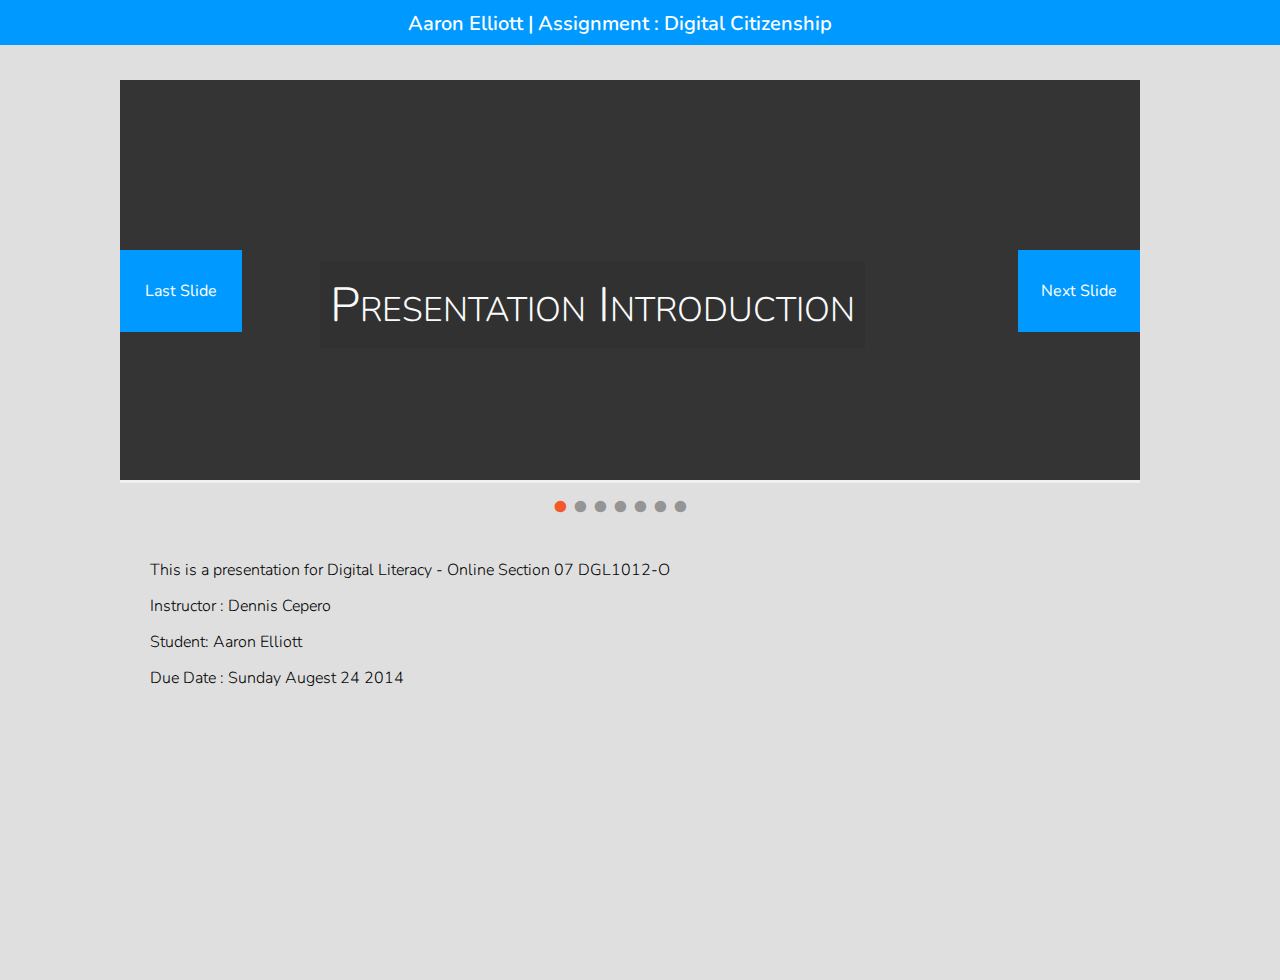
==== Elliott_Aaron_Project1/index.html @ 809552ae "Initial folder setup" ====
<!DOCTYPE html>
<html>
  <head>
    <title>Aaron Elliott : Digital Citizenship</title>
    <meta http-equiv="Content-Type" content="text/html; charset=UTF-8" />
    <meta name="viewport" content="width=device-width, initial-scale=1.0">
    <link href="css/main.css" rel="stylesheet" media="screen">
    <link href="css/normalize.css" rel="stylesheet" media="screen">
    <link href='http://fonts.googleapis.com/css?family=Nunito' rel='stylesheet' type='text/css'>

  </head>

  <body>

  	<div class="header-wrapper">
  			<div class="container">
		<div class="row ">

			<div class="column twelve header">

				<li>Aaron Elliott | </li>

				<li> Assignment : Digital Citizenship<!-- TODO : DOC NAME --> </li>

			</div>

		</div>

	</div>


  	</div>

<div class="wrapper">

<div class="container">

				<div class="row">
	<div class="slider" >
        <div class="fb-btn left" id="sliderLeft">Last Slide</div>

        <div class="fb-btn right" id="sliderRight">Next Slide</div>
          <div class="slides">


              <div class="slide" id="slide_1">

                <div id="slide" class="slideContent">

                  <h1 id="slideTitle">Presentation Introduction</h1>

               </div>

              </div>


              <div class="slide" id="slide_2">

                <div id="slide" class="slideContent">

                 <h1 id="slideTitle"> The Boston Bombing</h1>

               </div>

              </div>
              

              <div class="slide" id="slide_3">

                  <div id="slide" class="slideContent">

                    <h1 id="slideTitle"> Digital Sleuthing </h1>

                 </div>

              </div>
              

              <div class="slide" id="slide_4">

                 <div id="slide" class="slideContent">

                   <h1 id="slideTitle"> Digital Misinformation </h1>

                 </div>

              </div>
              

              <div class="slide" id="slide_5">

              <div id="slide" class="slideContent">

              <h1 id="slideTitle"> Controlling the narrative </h1>

              </div>

              </div>

             <div class="slide" id="slide_6">

              <div id="slide" class="slideContent">

              <h1 id="slideTitle"> Conclusion </h1>

              </div>



              </div>

              <div class="slide" id="slide_7">

              <div id="slide" class="slideContent">

              <h1 id="slideTitle"> Resources  </h1>

              </div>



              </div>

          </div>
          <!-- Slides Container -->
        </div>
         <!-- slider container -->
                <div class="row">
          <div class="column twelve">   


        <div class="slide-buttons"></div>

      </div>
    </div>

        <!-- buttons container -->
        <div class="row">
        	<div class="column twelve">


        		<div id="presStartPage">
					<p>This is a presentation for Digital Literacy - Online Section 07 DGL1012-O</p>

					<p>Instructor : Dennis Cepero</p>

					<p>Student: Aaron Elliott</p>

					<p>Due Date : Sunday Augest 24 2014</p>

        		</div>
        		<div id="bombingSlide">

              <p>
              As a nation we endured one of the most horrific terrorist attacks, since 9/11, on the morning of April 15, 2013 at the annual Boston Marathon. A small group of terrorists carried out a plot that killed 3 people, and wounded hundreds more.  It has since been determined that the attack, which took place at the finish line of the Marathon, was carried out by two brothers : Dzhokhar & Tamerlan Tsarnaev
              </p>

              <p>
              The first Element of Digital citizenship states that we should all be 

                 <p class="quote">“Working toward equal digital rights and supporting electronic access is the starting point of Digital Citizenship.”<br/> <a href=
              "http://digitalcitizenship.net/Nine_Elements.html">Link to Article</a></p> </p>

              However it was access to the internet which allowed for the Tsarnaev brothers to find information leading to the construction of  makeshift explosive devices which were used in the attack. It was reported that the alleged bombers learned how to make a bomb out of a pressure cooker by reading plans for a similar device online.
              </p>

              <p class="quote">“Speaking to the FBI from his hospital bed in Boston, Dzhokhar Tsarnaev has also reportedly confessed that he and his brother Tamerlan planted the pressure cooker bombs, and were driven to commit the attack by the wars in Iraq and Afghanistan.”<br/> <a href=
              "http://www.dailymail.co.uk/news/article-2313782/Dzhokhar-Tsarnaev-Boston-Marathon-bomber-admits-learned-build-bomb-Inspire-magazine.html">Link to Article</a></p>

              <p>When we think about Digital Access we hardly consider the possibility of someone using the internet in order to learn something with the intention of hurting others. This just goes to show that there are still people who do not know or respect the Nine Elements that lead to being an effective Digital Citizen. There are still people posting, and reading information that is unlawful, untrue, or meant to be used with the intent of harming others. . </p>

              <p>
              The true purpose of the internet is to make all information free and available to anyone who has a connection. However, when does our government have the right to block information in order to protect the citizens of the United States? Would this attack ever happened if the  the plans, for the makeshift explosives that made the bombing possible, never existed online? It is this kind of content, uploaded by people with poor digital etiquette, that can lead to harming someone’s health and well being.  </p>

        		</div>
            <div id="sleuthingslide">

              <p>
               Millions of people played a part in what information was being released during the investigation for the two suspects, and most of that information was coming straight from the cellphones owned by residents from boston. This information was loaded into popular social media sites which only <a href="https://blog.twitter.com/2013/the-boston-bombing-how-journalists-used-twitter-to-tell-the-story">seconds</a> after the bombing took place.   Instantaneously everyone in the Boston, with a cellphone or computer, became a citizen journalist. Many news stations, and Authorities claimed that this interfered with the investigation and manhunt. 
              </p>


              <p class="quote">“citizens spent collective hours analyzing the footage on their own, with their own suspicions, and using sites that aggregate data like reddit.com to scrutinize details. While these citizen researchers were helping, it can also create a lot of problems and a larger danger for misinformation.” <br/><a href=
              "http://www.cbsnews.com/news/social-medias-role-in-boston-bombing-investigation/">Link to Article</a></p>

              <p>Photos of the bombing, the manhunt of the Tsarnaev brothers, and the capture of both brothers were posted continuously throughout the entire duration of the event. Information about the Boston Bombing countered the official narrative that the mainstream media had released which caused a split between what people were finding out through their friends on social media sites, and the official narrative of the mainstream media. Million of posts making speculations were made by amateur sleuths trying to help solve the ongoing investigation by uploading and re-posting new information through their personal social media accounts.Almost instantaneously everyone, with a cellphone or computer,  in the surrounding areas of Boston became a citizen journalist. Many news stations, and Authorities claimed that this interfered with the investigation and manhunt. 
             </p>

      

              <p class="quote">“Social media has been a vital resource this week is locating the Boston Marathon suspects. However, with such a huge flow of information, there can be negative repercussions, and misinformation runs rampant.”
               <br/> <a href="http://www.cbsnews.com/news/social-medias-role-in-boston-bombing-investigation/">Link to Article</a></p>


                <p>This is now an example from history on how posting incorrect, biased, or harmful information to the web can end up having a disastrous effect. Police looking for possible leads in the investigation could have been lead in the wrong direction if they chose to follow inaccurate information posted by citizens on social media. 
                </p>

              <p class="quote">“We can’t objectively say a tweet is true or untrue, but we can say, ‘This tweet is being challenged somewhere, why don’t you research it and then you can hit the retweet button if you still think it’s true,’” Maddock said. “It wouldn’t necessarily affect that initial spike of misinformation, but ideally it would get rid of the persisting quality that misinformation seems to have where it keeps going after people try to correct it.” <br/><a href="http://www.washington.edu/news/2014/03/17/hold-that-rt-much-misinformation-tweeted-after-2013-boston-marathon-bombing/">Link to Article</a></p>
            </div>

            <!-- Slide Three -->
          <div id="misinformationslide">

              <p>
              In the aftermath, including the manhunt for the Tsarnaev brothers, a lot of misinformation was being posted around the web in regards to the investigation of the Boston Bombing. Twitter and Reddit received most of the credit for being the social media  platforms responsible for most of the misinformation that spread during the Boston Bombing. 
              </p>


              <p class="quote">“For example, they analyzed the rumor that an 8-year-old girl had died in the bombings. The researchers first identified tweets containing the words “girl” and “running,” then whittled that down to roughly 92,700 that were related to the rumor. They then found that about 90,700 of these tweets were spreading misinformation, while only about 2,000 were corrections. While the Twitter community offered corrections within the same hour the rumor appeared, the misinformation still persisted long after correction tweets had faded away.” <br/><a href=
              "http://www.washington.edu/news/2014/03/17/hold-that-rt-much-misinformation-tweeted-after-2013-boston-marathon-bombing/">Link to Article</a></p>
              <p> Posting rumors and false information are both examples of bad Digital Communication &  improper Digital Etiquette. Anyone with a computer or smartphone who is somewhat digitally literate can contribute to the ongoing story by simply posting new content to their favorite social media site. The only problem with this newly found ability, where citizens have the ability to subject new information, is lack of standards for what content is posted.  </p>
            </div>

                        <!-- Slide four -->
          <div id="controlSlide">

              <p>
              The Boston Bombing, despite being a national tragedy, also marked a historical moment, and  is one of the very first events, in our recent history, that the people had almost as much control over the official narrative broadcasted by traditional media sources. Reports from the Watertown, the town where the alleged suspects fled and where the manhunt for the suspects took place, were actively reported by citizen journalists the events during the search.
              </p>


              <p class="quote">“On Reddit, an increasingly influential social media site owned by magazine publisher Conde Nast, users posted pictures taken from the bomb scene and engaged in a large-scale, semi-organized effort to identify the bombers. At one point, users even compiled a spreadsheet of possible suspects, whom they sought to identify.” <br/><a href=
              "http://www.independent.co.uk/news/world/americas/boston-marathon-bombings-how-twitter-and-reddit-got-it-wrong-8581167.html">Link to Article</a></p>
              <p>  Images of Armored personnel carriers, images of bullet stuck houses & cars, videos of a shootout with police, and much more were reported by citizen journalists in boston. Digital access also played a major role in bringing new information on the catastrophe into the public light as soon as it was reported. Millions of americans read, viewed, posted, and reposted information on the web as soon as the information was made available. Boston residents posted pictures from cellphone cameras, boston shop owners posted store video surveillance cameras, and people were re-posting mainstream media reports from the scene of the marathon throughout the entire crisis. </p>
            </div>

            <div id="conclusion">

              <p>The Boston Bombing was truly a tragedy that will not soon be forgotten, and was a sad moment in our nation’s history. There was silver lining to this tragedy which brought forth powerful evidence outlining the true importance of the internet, and other  technology that is available to us today.  have the traditional media to rely on for information, but we, as citizen journalists, have the power to share information amongst ourselves at lightening speed. It is up to us follow the guidelines of being a good digital citizen, and make sure that the information we are sharing is quality information that will benefit all those who download it. We as digital citizens have to hold ourselves to higher standard when posting information to the web. Making sure that the information that we post is Lawful, informative, and accurate.  </p>


            </div>

            <div id="resources">

              <h2>List of links to articles</h2>

              <li><a href="http://www.teenink.com/opinion/current_events_politics/article/558105/The-Effects-of-Social-Media-in-the-Wake-of-Boston-Marathon-Bombing/"> The Effects of Social Media in the Wake of Boston Marathon Bombing</a></li>

              <li><a href="http://www.cbsnews.com/news/social-medias-role-in-boston-bombing-investigation/">Social medias role in boston bombing investigation/</a></li>

              <li><a href="http://blogs.cornell.edu/newmediaandsociety2013/2013/04/27/crowdsourcing-reddit-and-the-boston-marathon-bombing/">crowdsourcing reddit and the boston marathon bombing </a></li>
             <li> <a href="http://www.npr.org/blogs/alltechconsidered/2013/04/23/178556269/Social-Medias-Rush-To-Judgment-In-The-Boston-Bombings">Social-Medias Rush To Judgment In The Boston Bombings/</a></li>

             <li> <a href="http://www.bloomberg.com/news/2013-04-24/boston-bombs-triggered-by-remote-control-lawmaker-says.html">boston bombs triggered by remote control lawmaker says/</a></li>

             http://digitalcitizenship.net/Nine_Elements.html

             <li> <a href="http://digitalcitizenship.net/Nine_Elements.html">Nine Themes of Digital Citizenship/</a></li>

            <h2>Images</h2>

            <li> <a href="http://classic.apimages.com/OneUp.aspx?st=k&kw=Boston%20Bombing&showact=results&sort=relevance&intv=None&sh=14&kwstyle=or&adte=1408919346&pagez=60&cfasstyle=AND&rids=288ace5454ef42288ade6d9e855be803&dbm=PY2014&page=1&xslt=1&mediatype=Photo">One</a></li>

            <li> <a href="http://classic.apimages.com/OneUp.aspx?st=dl&showact=results&sort=relevance&sh=14&kwstyle=or&dbm=PY2013&adte=1408934980&ish=x&pagez=60&cfasstyle=AND&rids=64e6720b383f49dca92eb6e630d6344c&page=1&xslt=1&mediatype=Photo">Two</a></li>

            <li> <a href="http://classic.apimages.com/OneUp.aspx?st=dl&showact=results&sort=relevance&sh=14&kwstyle=or&dbm=PY2013&adte=1408934980&ish=x&pagez=60&cfasstyle=AND&rids=0e0ff10981e94f149f9881be2666e1a5&page=1&xslt=1&mediatype=Photo">Three</a></li>


            <li> <a href="http://classic.apimages.com/OneUp.aspx?st=dl&showact=results&sort=relevance&sh=14&kwstyle=or&dbm=PY2013&adte=1408934980&ish=x&pagez=60&cfasstyle=AND&rids=6adbcaad09754aecb80f5527a8bfa86c&page=1&xslt=1&mediatype=Photo">four</a></li>

  


            </div>



        	</div>
        </div>
	</div>



		</div>
	</div>
</div>
  
   
  </body>
  <script type="text/javascript" src="js/jquery.js"></script>

    <script type="text/javascript">
$(document).ready(function(){



  $('.slider').each(function(){
    var $introinfo = $('#presStartPage');
    var $bombingslide = $('#bombingSlide');
    var $sleuthingslide = $('#sleuthingslide');
    var $misinformationslide = $('#misinformationslide');
    var $controlSlide = $('#controlSlide');
    var $conclusion = $('#conclusion');
    var $resources = $("#resources");
    $bombingslide.hide();
    $sleuthingslide.hide();
    $misinformationslide.hide();
    $controlSlide.hide();
    $conclusion.hide();
    $resources.hide();




    var $this = $(this);
    var $group = $this.find('.slides');
    var $slides = $this.find('.slide');
    var buttonArray = [];
    var currentIndex = 0;
    var timeout;
    var slideTimer = 8000;


    var $backButton = $this.find('#sliderLeft');
    var $forwardButton = $this.find('#sliderRight');



  function move(newIndex){

    var animateLeft, slideLieft;


    if($group.is(':animated') || currentIndex === newIndex){
      return;

    }

    buttonArray[currentIndex].removeClass('active');
    buttonArray[newIndex].addClass('active');

    if (newIndex > currentIndex){
      slideLeft = '100%';
      animateLeft = "-100%";
    }else{
      slideLeft = '-100%';
      animateLeft = '100%';
    }

    $slides.eq(newIndex).css( {left: slideLeft, display: 'block'} );
    
    $group.animate( {left: animateLeft} , function(){
      $slides.eq(currentIndex).css({display:'none'});
      $slides.eq(newIndex).css({left:0});
      $group.css({left:0});
      currentIndex = newIndex;

      if(currentIndex != 0){
      	$introinfo.hide();
      }else{
      	 	$introinfo.show();
      }
      if(currentIndex != 1){
      	$bombingslide.hide();
      }else{
      	$bombingslide.show();
      }

            if(currentIndex != 2){
        $sleuthingslide.hide();
      }else{
        $sleuthingslide.show();
      }

                  if(currentIndex != 3){
        $misinformationslide.hide();
      }else{
        $misinformationslide.show();
      }

                  if(currentIndex != 4){
        $controlSlide.hide();
      }else{
        $controlSlide.show();
      }

                  if(currentIndex != 5){
        $conclusion.hide();
      }else{
        $conclusion.show();
      }

     if(currentIndex != 6){
        $resources.hide();
      }else{
        $resources.show();
      }


    });
  }





  $backButton.on('click', function(e){
      e.preventDefault;

  if(currentIndex === 0){

   move($slides.length - 1);
 
 }else{
 
    move(currentIndex - 1);
 
  }

});

  $forwardButton.on('click', function(){
 
  if(currentIndex === $slides.length - 1){
    move(0);
  
  }else{
  
    move(currentIndex + 1);
  
  }
  
});



  $.each($slides, function(index){

    var $button = $('<button type="button" class="slide-btn">&bull;</button>');
    if (index === currentIndex){
      $button.addClass('active');
    }
    $button.on('click', function(){

      move(index);

    }).appendTo('.slide-buttons');
    buttonArray.push($button);

    });

  });


});



    </script>

</html>
---- Elliott_Aaron_Project1/css/main.css ----
/*LAYOUT STYLES*/
html,
body{
		background-color:#dfdfdf;
	height: 100%;
	width: 100%;
	font-family: 'Nunito', sans-serif;
}
h1,h2,p{
	font-family: 'Nunito', sans-serif;
}
h1{ 

	font-size:1.25em; 
	margin:10px; 
	text-align:left;
	font-weight: 300;
}
h2{ 

	font-size: 2em;

}
p{
	font-weight:300;
	line-height: 1.25;
	font-size:1em;
	text-indent: 30px;

}
li{
	list-style: none;
	font-family: 'Nunito', sans-serif;
	margin: 0;
}


a{
	text-decoration: none;
	font-variant: none;
	outline: none;
	font-family: 'Nunito', sans-serif;

}

#sliderLeft{
	cursor: pointer;
	color: #fff;
	z-index: 999;
}
#sliderRight{
	cursor: pointer;
	color: #fff;

		z-index: 999;
}

/* --------------------------------------------------
Container -ZURB CSS GRID GENERATOR 
-------------------------------------------------- */
div#container, div.container { position: relative; width: 1000px; margin: 0 auto;  }


/* --------------------------------------------------
Grid
-------------------------------------------------- */
.column-row, .row { margin: 0 0 18px -20px; }
.column, .columns { float: left; display: inline; margin: 0 0 0 20px; }

.one { width: 65px; }
.two { width: 150px; }
.three { width: 235px; }
.four { width: 320px; }
.five { width: 405px; }
.six { width: 490px; }
.seven { width: 575px; }
.eight { width: 660px; }
.nine { width: 745px; }
.ten { width: 830px; }
.eleven { width: 915px; }
.twelve { width: 1000px; }

.offset-one-half { margin-left: 42.5px; }
.offset-one { margin-left: 85px; }
.offset-two { margin-left: 170px; }
.offset-three { margin-left: 255px; }
.offset-four { margin-left: 340px; }
.offset-five { margin-left: 425px; }
.offset-six { margin-left: 510px; }
.offset-seven { margin-left: 595px; }
.offset-eight { margin-left: 680px; }
.offset-nine { margin-left: 765px; }
.offset-ten { margin-left: 850px; }

/* Clear the columns automagically, thanks @kneath */
.column-row:after, .row:after, .clearfix:after { content: "."; display: block; height: 0; clear: both; visibility: hidden; }
* html .column-row, * html .row, * html .clearfix { height: 1%; }
.column-row, .row, .clearfix { display: inline-block; }
.column-row, .row, .clearfix { display: block; }

/* IE6 Problems ---------- */
body.ie .column-row { width: 1020px; }
body.ie .eight .column-row { width: 680px; }
body.ie .nine .column-row { width: 765px; }
body.ie .ten .column-row { width: 850px; }
body.ie .eleven .column-row { width: 935px; }
body.ie .two-thirds .column-row { width: 700px; }

.clear {
clear: both;
display: block;
overflow: hidden;
visibility: hidden;
width: 0;
height: 0;
}

/*SLIDER CSS*/

.fb-btn{
	color:#0099ff; 
	list-style: none;
	width:12%;
	position:absolute;
	top:0px;
	text-align: center;
	font-size: 1em;
	margin-top: 170px;
	cursor: pointer;
	background-color: #0099ff;
	padding-top:30px;
	padding-bottom: 30px;

}
.fb-btn:hover{ 

}
.left{
	left:0px;
}
.right{
	right:0px;
}
.slide-buttons{
	text-align:center;
	margin:0 auto;
	position:relative;
	max-width:310px;

}
.slide-btn{
	font-size: 2em;
	width: 20px;
	border:none;
	padding: 0;
	margin: 0;
	background-color: rgba(245,245,245,0.0);
	color: rgba(100,100, 100,0.6);

}
.slide-btn:hover{

	color: #AAAAAA;

}
.active{
	color:#f2592a;
}
.active:hover{
	color:#f9a23e;
}




.slider{

	position:relative;
	overflow: hidden;
	height: 400px;
	border-bottom: solid medium #F0F0F0;
	background-color: #000;

}
.slides{
	width:100%;
	height:100%;
	position:relative;

}
.slide{
	width:100%;
	height: 100%;
	display:none;
	position:absolute;
	background-size: cover;
	background-position: center;

}
.slideContent{
	        margin-left: auto;
        margin-right: auto;
        width: 76%;
        max-width:1000px;
        font-family: 'Oswald', sans-serif;
 

}
.slide:first-child{
	display:block;
}

#slideTitle{
	color: #FBFBFB;
	padding: 10px;
	font-size: 3em;
	position: absolute;
	bottom:100px;
	left: 200px;
	max-width: auto;
	font-variant: small-caps;
	background-color: rgba(45,45,45,0.5);


}
#slide_1{
	background-color: #343434;
}
#slide_2{
	background-image:url(../img/AP49.jpg);
}
#slide_3{
	background-image:url(../img/AP83.jpg);
}
#slide_4{
	background-image:url(../img/AP85.jpg);
}
#slide_5{
	background-image:url(../img/AP92.jpg);
}
/*MAIN CONTENT CSS*/
.wrapper{
	width: 100%;
	height: 100%;
	padding-top: 80px;


}
.header-wrapper{
	width: 100%;
	height: auto;
	background-color: #09f;
	color:#fff;
	position: fixed;
	z-index:9999;
	margin-top: 0;
	height: 45px;
}
.header{
	text-align: center;
	margin: 0px auto;
}
.header li{

	font-size: 1.25em;
	display: inline-block;
	font-weight: 600;
	margin-top: 10px;
	margin-bottom: 0;

}
.quote{
	font-style: italic;
	color:#343434;
	text-indent: 0px;
}
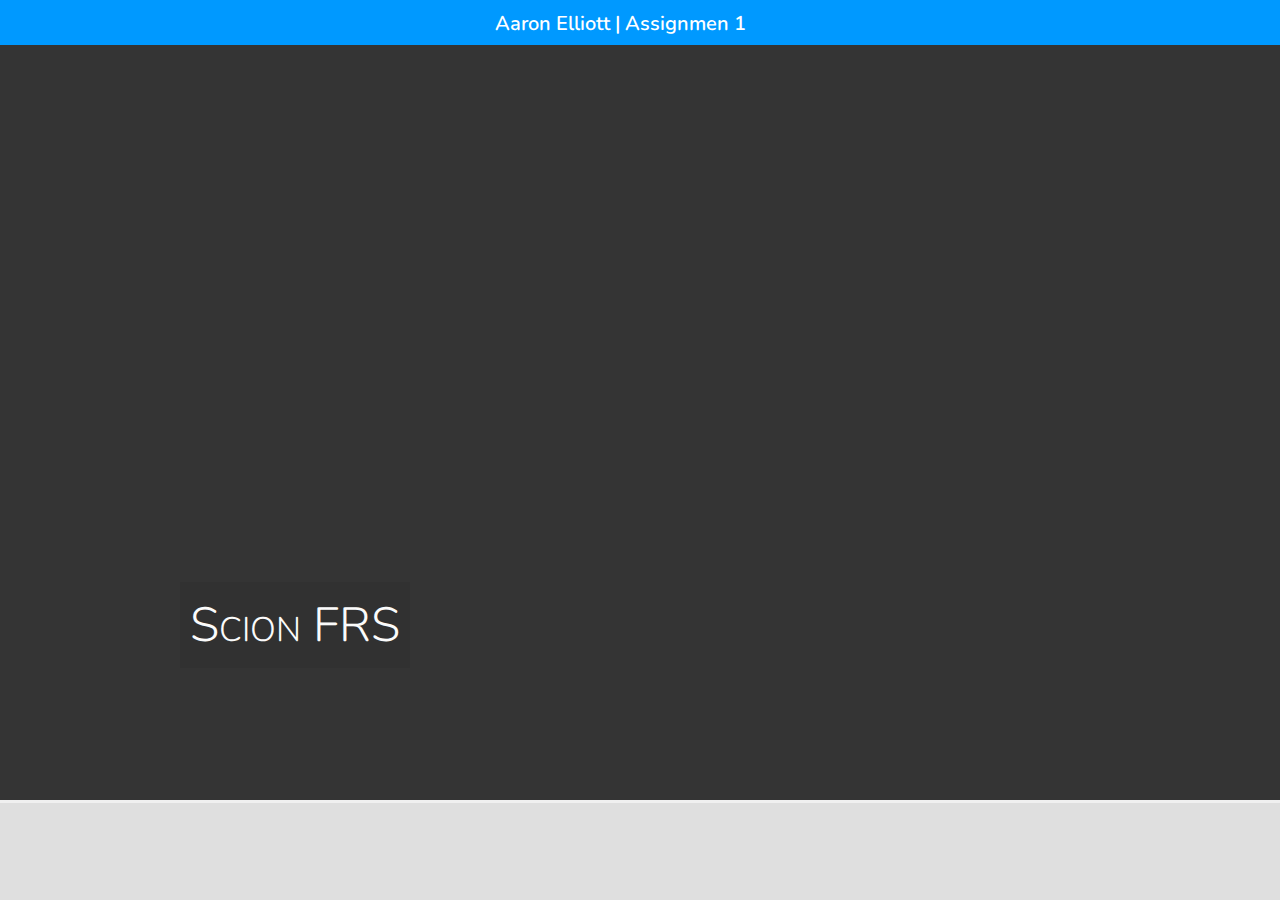
==== commit 8ea236ff: "restructured my existing code to reflect the requirements of the assignments" ====
--- a/Elliott_Aaron_Project1/index.html
+++ b/Elliott_Aaron_Project1/index.html
@@ -1,7 +1,7 @@
 <!DOCTYPE html>
 <html>
   <head>
-    <title>Aaron Elliott : Digital Citizenship</title>
+    <title>Aaron Elliott : Assignment 1</title>
     <meta http-equiv="Content-Type" content="text/html; charset=UTF-8" />
     <meta name="viewport" content="width=device-width, initial-scale=1.0">
     <link href="css/main.css" rel="stylesheet" media="screen">
@@ -14,13 +14,13 @@
 
   	<div class="header-wrapper">
   			<div class="container">
-		<div class="row ">
+		<div class="row">
 
 			<div class="column twelve header">
 
 				<li>Aaron Elliott | </li>
 
-				<li> Assignment : Digital Citizenship<!-- TODO : DOC NAME --> </li>
+				<li> Assignmen 1  </li>
 
 			</div>
 
@@ -33,37 +33,31 @@
 
 <div class="wrapper">
 
-<div class="container">
+				<div class="row">
+	         
+           <div class="slider">
+              
+              <div class="slides">
+                
+                <div class="slide" id="slide_1">
 
-				<div class="row">
-	<div class="slider" >
-        <div class="fb-btn left" id="sliderLeft">Last Slide</div>
+                    <div id="slide" class="slideContent">
 
-        <div class="fb-btn right" id="sliderRight">Next Slide</div>
-          <div class="slides">
+                     <h1 id="slideTitle">Scion FRS</h1>
 
+                    </div>
 
-              <div class="slide" id="slide_1">
+                </div>
 
-                <div id="slide" class="slideContent">
+                <div class="slide" id="slide_2">
 
-                  <h1 id="slideTitle">Presentation Introduction</h1>
+                  <div id="slide" class="slideContent">
 
-               </div>
+                     <h1 id="slideTitle"> The Boston Bombing</h1>
+
+                  </div>
 
               </div>
-
-
-              <div class="slide" id="slide_2">
-
-                <div id="slide" class="slideContent">
-
-                 <h1 id="slideTitle"> The Boston Bombing</h1>
-
-               </div>
-
-              </div>
-              
 
               <div class="slide" id="slide_3">
 
@@ -74,376 +68,21 @@
                  </div>
 
               </div>
-              
-
-              <div class="slide" id="slide_4">
-
-                 <div id="slide" class="slideContent">
-
-                   <h1 id="slideTitle"> Digital Misinformation </h1>
-
-                 </div>
-
-              </div>
-              
-
-              <div class="slide" id="slide_5">
-
-              <div id="slide" class="slideContent">
-
-              <h1 id="slideTitle"> Controlling the narrative </h1>
-
-              </div>
-
-              </div>
-
-             <div class="slide" id="slide_6">
-
-              <div id="slide" class="slideContent">
-
-              <h1 id="slideTitle"> Conclusion </h1>
-
-              </div>
-
-
-
-              </div>
-
-              <div class="slide" id="slide_7">
-
-              <div id="slide" class="slideContent">
-
-              <h1 id="slideTitle"> Resources  </h1>
-
-              </div>
-
-
-
-              </div>
 
           </div>
           <!-- Slides Container -->
+        
         </div>
          <!-- slider container -->
-                <div class="row">
-          <div class="column twelve">   
 
-
-        <div class="slide-buttons"></div>
-
-      </div>
     </div>
 
-        <!-- buttons container -->
-        <div class="row">
-        	<div class="column twelve">
-
-
-        		<div id="presStartPage">
-					<p>This is a presentation for Digital Literacy - Online Section 07 DGL1012-O</p>
-
-					<p>Instructor : Dennis Cepero</p>
-
-					<p>Student: Aaron Elliott</p>
-
-					<p>Due Date : Sunday Augest 24 2014</p>
-
-        		</div>
-        		<div id="bombingSlide">
-
-              <p>
-              As a nation we endured one of the most horrific terrorist attacks, since 9/11, on the morning of April 15, 2013 at the annual Boston Marathon. A small group of terrorists carried out a plot that killed 3 people, and wounded hundreds more.  It has since been determined that the attack, which took place at the finish line of the Marathon, was carried out by two brothers : Dzhokhar & Tamerlan Tsarnaev
-              </p>
-
-              <p>
-              The first Element of Digital citizenship states that we should all be 
-
-                 <p class="quote">“Working toward equal digital rights and supporting electronic access is the starting point of Digital Citizenship.”<br/> <a href=
-              "http://digitalcitizenship.net/Nine_Elements.html">Link to Article</a></p> </p>
-
-              However it was access to the internet which allowed for the Tsarnaev brothers to find information leading to the construction of  makeshift explosive devices which were used in the attack. It was reported that the alleged bombers learned how to make a bomb out of a pressure cooker by reading plans for a similar device online.
-              </p>
-
-              <p class="quote">“Speaking to the FBI from his hospital bed in Boston, Dzhokhar Tsarnaev has also reportedly confessed that he and his brother Tamerlan planted the pressure cooker bombs, and were driven to commit the attack by the wars in Iraq and Afghanistan.”<br/> <a href=
-              "http://www.dailymail.co.uk/news/article-2313782/Dzhokhar-Tsarnaev-Boston-Marathon-bomber-admits-learned-build-bomb-Inspire-magazine.html">Link to Article</a></p>
-
-              <p>When we think about Digital Access we hardly consider the possibility of someone using the internet in order to learn something with the intention of hurting others. This just goes to show that there are still people who do not know or respect the Nine Elements that lead to being an effective Digital Citizen. There are still people posting, and reading information that is unlawful, untrue, or meant to be used with the intent of harming others. . </p>
-
-              <p>
-              The true purpose of the internet is to make all information free and available to anyone who has a connection. However, when does our government have the right to block information in order to protect the citizens of the United States? Would this attack ever happened if the  the plans, for the makeshift explosives that made the bombing possible, never existed online? It is this kind of content, uploaded by people with poor digital etiquette, that can lead to harming someone’s health and well being.  </p>
-
-        		</div>
-            <div id="sleuthingslide">
-
-              <p>
-               Millions of people played a part in what information was being released during the investigation for the two suspects, and most of that information was coming straight from the cellphones owned by residents from boston. This information was loaded into popular social media sites which only <a href="https://blog.twitter.com/2013/the-boston-bombing-how-journalists-used-twitter-to-tell-the-story">seconds</a> after the bombing took place.   Instantaneously everyone in the Boston, with a cellphone or computer, became a citizen journalist. Many news stations, and Authorities claimed that this interfered with the investigation and manhunt. 
-              </p>
-
-
-              <p class="quote">“citizens spent collective hours analyzing the footage on their own, with their own suspicions, and using sites that aggregate data like reddit.com to scrutinize details. While these citizen researchers were helping, it can also create a lot of problems and a larger danger for misinformation.” <br/><a href=
-              "http://www.cbsnews.com/news/social-medias-role-in-boston-bombing-investigation/">Link to Article</a></p>
-
-              <p>Photos of the bombing, the manhunt of the Tsarnaev brothers, and the capture of both brothers were posted continuously throughout the entire duration of the event. Information about the Boston Bombing countered the official narrative that the mainstream media had released which caused a split between what people were finding out through their friends on social media sites, and the official narrative of the mainstream media. Million of posts making speculations were made by amateur sleuths trying to help solve the ongoing investigation by uploading and re-posting new information through their personal social media accounts.Almost instantaneously everyone, with a cellphone or computer,  in the surrounding areas of Boston became a citizen journalist. Many news stations, and Authorities claimed that this interfered with the investigation and manhunt. 
-             </p>
-
-      
-
-              <p class="quote">“Social media has been a vital resource this week is locating the Boston Marathon suspects. However, with such a huge flow of information, there can be negative repercussions, and misinformation runs rampant.”
-               <br/> <a href="http://www.cbsnews.com/news/social-medias-role-in-boston-bombing-investigation/">Link to Article</a></p>
-
-
-                <p>This is now an example from history on how posting incorrect, biased, or harmful information to the web can end up having a disastrous effect. Police looking for possible leads in the investigation could have been lead in the wrong direction if they chose to follow inaccurate information posted by citizens on social media. 
-                </p>
-
-              <p class="quote">“We can’t objectively say a tweet is true or untrue, but we can say, ‘This tweet is being challenged somewhere, why don’t you research it and then you can hit the retweet button if you still think it’s true,’” Maddock said. “It wouldn’t necessarily affect that initial spike of misinformation, but ideally it would get rid of the persisting quality that misinformation seems to have where it keeps going after people try to correct it.” <br/><a href="http://www.washington.edu/news/2014/03/17/hold-that-rt-much-misinformation-tweeted-after-2013-boston-marathon-bombing/">Link to Article</a></p>
-            </div>
-
-            <!-- Slide Three -->
-          <div id="misinformationslide">
-
-              <p>
-              In the aftermath, including the manhunt for the Tsarnaev brothers, a lot of misinformation was being posted around the web in regards to the investigation of the Boston Bombing. Twitter and Reddit received most of the credit for being the social media  platforms responsible for most of the misinformation that spread during the Boston Bombing. 
-              </p>
-
-
-              <p class="quote">“For example, they analyzed the rumor that an 8-year-old girl had died in the bombings. The researchers first identified tweets containing the words “girl” and “running,” then whittled that down to roughly 92,700 that were related to the rumor. They then found that about 90,700 of these tweets were spreading misinformation, while only about 2,000 were corrections. While the Twitter community offered corrections within the same hour the rumor appeared, the misinformation still persisted long after correction tweets had faded away.” <br/><a href=
-              "http://www.washington.edu/news/2014/03/17/hold-that-rt-much-misinformation-tweeted-after-2013-boston-marathon-bombing/">Link to Article</a></p>
-              <p> Posting rumors and false information are both examples of bad Digital Communication &  improper Digital Etiquette. Anyone with a computer or smartphone who is somewhat digitally literate can contribute to the ongoing story by simply posting new content to their favorite social media site. The only problem with this newly found ability, where citizens have the ability to subject new information, is lack of standards for what content is posted.  </p>
-            </div>
-
-                        <!-- Slide four -->
-          <div id="controlSlide">
-
-              <p>
-              The Boston Bombing, despite being a national tragedy, also marked a historical moment, and  is one of the very first events, in our recent history, that the people had almost as much control over the official narrative broadcasted by traditional media sources. Reports from the Watertown, the town where the alleged suspects fled and where the manhunt for the suspects took place, were actively reported by citizen journalists the events during the search.
-              </p>
-
-
-              <p class="quote">“On Reddit, an increasingly influential social media site owned by magazine publisher Conde Nast, users posted pictures taken from the bomb scene and engaged in a large-scale, semi-organized effort to identify the bombers. At one point, users even compiled a spreadsheet of possible suspects, whom they sought to identify.” <br/><a href=
-              "http://www.independent.co.uk/news/world/americas/boston-marathon-bombings-how-twitter-and-reddit-got-it-wrong-8581167.html">Link to Article</a></p>
-              <p>  Images of Armored personnel carriers, images of bullet stuck houses & cars, videos of a shootout with police, and much more were reported by citizen journalists in boston. Digital access also played a major role in bringing new information on the catastrophe into the public light as soon as it was reported. Millions of americans read, viewed, posted, and reposted information on the web as soon as the information was made available. Boston residents posted pictures from cellphone cameras, boston shop owners posted store video surveillance cameras, and people were re-posting mainstream media reports from the scene of the marathon throughout the entire crisis. </p>
-            </div>
-
-            <div id="conclusion">
-
-              <p>The Boston Bombing was truly a tragedy that will not soon be forgotten, and was a sad moment in our nation’s history. There was silver lining to this tragedy which brought forth powerful evidence outlining the true importance of the internet, and other  technology that is available to us today.  have the traditional media to rely on for information, but we, as citizen journalists, have the power to share information amongst ourselves at lightening speed. It is up to us follow the guidelines of being a good digital citizen, and make sure that the information we are sharing is quality information that will benefit all those who download it. We as digital citizens have to hold ourselves to higher standard when posting information to the web. Making sure that the information that we post is Lawful, informative, and accurate.  </p>
-
-
-            </div>
-
-            <div id="resources">
-
-              <h2>List of links to articles</h2>
-
-              <li><a href="http://www.teenink.com/opinion/current_events_politics/article/558105/The-Effects-of-Social-Media-in-the-Wake-of-Boston-Marathon-Bombing/"> The Effects of Social Media in the Wake of Boston Marathon Bombing</a></li>
-
-              <li><a href="http://www.cbsnews.com/news/social-medias-role-in-boston-bombing-investigation/">Social medias role in boston bombing investigation/</a></li>
-
-              <li><a href="http://blogs.cornell.edu/newmediaandsociety2013/2013/04/27/crowdsourcing-reddit-and-the-boston-marathon-bombing/">crowdsourcing reddit and the boston marathon bombing </a></li>
-             <li> <a href="http://www.npr.org/blogs/alltechconsidered/2013/04/23/178556269/Social-Medias-Rush-To-Judgment-In-The-Boston-Bombings">Social-Medias Rush To Judgment In The Boston Bombings/</a></li>
-
-             <li> <a href="http://www.bloomberg.com/news/2013-04-24/boston-bombs-triggered-by-remote-control-lawmaker-says.html">boston bombs triggered by remote control lawmaker says/</a></li>
-
-             http://digitalcitizenship.net/Nine_Elements.html
-
-             <li> <a href="http://digitalcitizenship.net/Nine_Elements.html">Nine Themes of Digital Citizenship/</a></li>
-
-            <h2>Images</h2>
-
-            <li> <a href="http://classic.apimages.com/OneUp.aspx?st=k&kw=Boston%20Bombing&showact=results&sort=relevance&intv=None&sh=14&kwstyle=or&adte=1408919346&pagez=60&cfasstyle=AND&rids=288ace5454ef42288ade6d9e855be803&dbm=PY2014&page=1&xslt=1&mediatype=Photo">One</a></li>
-
-            <li> <a href="http://classic.apimages.com/OneUp.aspx?st=dl&showact=results&sort=relevance&sh=14&kwstyle=or&dbm=PY2013&adte=1408934980&ish=x&pagez=60&cfasstyle=AND&rids=64e6720b383f49dca92eb6e630d6344c&page=1&xslt=1&mediatype=Photo">Two</a></li>
-
-            <li> <a href="http://classic.apimages.com/OneUp.aspx?st=dl&showact=results&sort=relevance&sh=14&kwstyle=or&dbm=PY2013&adte=1408934980&ish=x&pagez=60&cfasstyle=AND&rids=0e0ff10981e94f149f9881be2666e1a5&page=1&xslt=1&mediatype=Photo">Three</a></li>
-
-
-            <li> <a href="http://classic.apimages.com/OneUp.aspx?st=dl&showact=results&sort=relevance&sh=14&kwstyle=or&dbm=PY2013&adte=1408934980&ish=x&pagez=60&cfasstyle=AND&rids=6adbcaad09754aecb80f5527a8bfa86c&page=1&xslt=1&mediatype=Photo">four</a></li>
-
-  
-
-
-            </div>
-
-
-
-        	</div>
-        </div>
-	</div>
-
-
-
-		</div>
-	</div>
 </div>
-  
-   
+         
   </body>
   <script type="text/javascript" src="js/jquery.js"></script>
 
     <script type="text/javascript">
-$(document).ready(function(){
-
-
-
-  $('.slider').each(function(){
-    var $introinfo = $('#presStartPage');
-    var $bombingslide = $('#bombingSlide');
-    var $sleuthingslide = $('#sleuthingslide');
-    var $misinformationslide = $('#misinformationslide');
-    var $controlSlide = $('#controlSlide');
-    var $conclusion = $('#conclusion');
-    var $resources = $("#resources");
-    $bombingslide.hide();
-    $sleuthingslide.hide();
-    $misinformationslide.hide();
-    $controlSlide.hide();
-    $conclusion.hide();
-    $resources.hide();
-
-
-
-
-    var $this = $(this);
-    var $group = $this.find('.slides');
-    var $slides = $this.find('.slide');
-    var buttonArray = [];
-    var currentIndex = 0;
-    var timeout;
-    var slideTimer = 8000;
-
-
-    var $backButton = $this.find('#sliderLeft');
-    var $forwardButton = $this.find('#sliderRight');
-
-
-
-  function move(newIndex){
-
-    var animateLeft, slideLieft;
-
-
-    if($group.is(':animated') || currentIndex === newIndex){
-      return;
-
-    }
-
-    buttonArray[currentIndex].removeClass('active');
-    buttonArray[newIndex].addClass('active');
-
-    if (newIndex > currentIndex){
-      slideLeft = '100%';
-      animateLeft = "-100%";
-    }else{
-      slideLeft = '-100%';
-      animateLeft = '100%';
-    }
-
-    $slides.eq(newIndex).css( {left: slideLeft, display: 'block'} );
-    
-    $group.animate( {left: animateLeft} , function(){
-      $slides.eq(currentIndex).css({display:'none'});
-      $slides.eq(newIndex).css({left:0});
-      $group.css({left:0});
-      currentIndex = newIndex;
-
-      if(currentIndex != 0){
-      	$introinfo.hide();
-      }else{
-      	 	$introinfo.show();
-      }
-      if(currentIndex != 1){
-      	$bombingslide.hide();
-      }else{
-      	$bombingslide.show();
-      }
-
-            if(currentIndex != 2){
-        $sleuthingslide.hide();
-      }else{
-        $sleuthingslide.show();
-      }
-
-                  if(currentIndex != 3){
-        $misinformationslide.hide();
-      }else{
-        $misinformationslide.show();
-      }
-
-                  if(currentIndex != 4){
-        $controlSlide.hide();
-      }else{
-        $controlSlide.show();
-      }
-
-                  if(currentIndex != 5){
-        $conclusion.hide();
-      }else{
-        $conclusion.show();
-      }
-
-     if(currentIndex != 6){
-        $resources.hide();
-      }else{
-        $resources.show();
-      }
-
-
-    });
-  }
-
-
-
-
-
-  $backButton.on('click', function(e){
-      e.preventDefault;
-
-  if(currentIndex === 0){
-
-   move($slides.length - 1);
- 
- }else{
- 
-    move(currentIndex - 1);
- 
-  }
-
-});
-
-  $forwardButton.on('click', function(){
- 
-  if(currentIndex === $slides.length - 1){
-    move(0);
-  
-  }else{
-  
-    move(currentIndex + 1);
-  
-  }
-  
-});
-
-
-
-  $.each($slides, function(index){
-
-    var $button = $('<button type="button" class="slide-btn">&bull;</button>');
-    if (index === currentIndex){
-      $button.addClass('active');
-    }
-    $button.on('click', function(){
-
-      move(index);
-
-    }).appendTo('.slide-buttons');
-    buttonArray.push($button);
-
-    });
-
-  });
-
-
-});
 
 
 
--- a/Elliott_Aaron_Project1/css/main.css
+++ b/Elliott_Aaron_Project1/css/main.css
@@ -1,7 +1,7 @@
 /*LAYOUT STYLES*/
 html,
 body{
-		background-color:#dfdfdf;
+	background-color:#dfdfdf;
 	height: 100%;
 	width: 100%;
 	font-family: 'Nunito', sans-serif;
@@ -41,18 +41,6 @@
 	outline: none;
 	font-family: 'Nunito', sans-serif;
 
-}
-
-#sliderLeft{
-	cursor: pointer;
-	color: #fff;
-	z-index: 999;
-}
-#sliderRight{
-	cursor: pointer;
-	color: #fff;
-
-		z-index: 999;
 }
 
 /* --------------------------------------------------
@@ -117,30 +105,6 @@
 
 /*SLIDER CSS*/
 
-.fb-btn{
-	color:#0099ff; 
-	list-style: none;
-	width:12%;
-	position:absolute;
-	top:0px;
-	text-align: center;
-	font-size: 1em;
-	margin-top: 170px;
-	cursor: pointer;
-	background-color: #0099ff;
-	padding-top:30px;
-	padding-bottom: 30px;
-
-}
-.fb-btn:hover{ 
-
-}
-.left{
-	left:0px;
-}
-.right{
-	right:0px;
-}
 .slide-buttons{
 	text-align:center;
 	margin:0 auto;
@@ -177,20 +141,23 @@
 
 	position:relative;
 	overflow: hidden;
-	height: 400px;
+		height:100%;
+	min-height: 800px;
 	border-bottom: solid medium #F0F0F0;
 	background-color: #000;
 
 }
 .slides{
 	width:100%;
-	height:100%;
+		height:100%;
+	min-height: 800px;
 	position:relative;
 
 }
 .slide{
 	width:100%;
-	height: 100%;
+	height:100%;
+	min-height: 800px;
 	display:none;
 	position:absolute;
 	background-size: cover;
@@ -232,17 +199,10 @@
 #slide_3{
 	background-image:url(../img/AP83.jpg);
 }
-#slide_4{
-	background-image:url(../img/AP85.jpg);
-}
-#slide_5{
-	background-image:url(../img/AP92.jpg);
-}
 /*MAIN CONTENT CSS*/
 .wrapper{
 	width: 100%;
-	height: 100%;
-	padding-top: 80px;
+	min-height: 100%;
 
 
 }
@@ -251,7 +211,7 @@
 	height: auto;
 	background-color: #09f;
 	color:#fff;
-	position: fixed;
+	position: absolute;
 	z-index:9999;
 	margin-top: 0;
 	height: 45px;
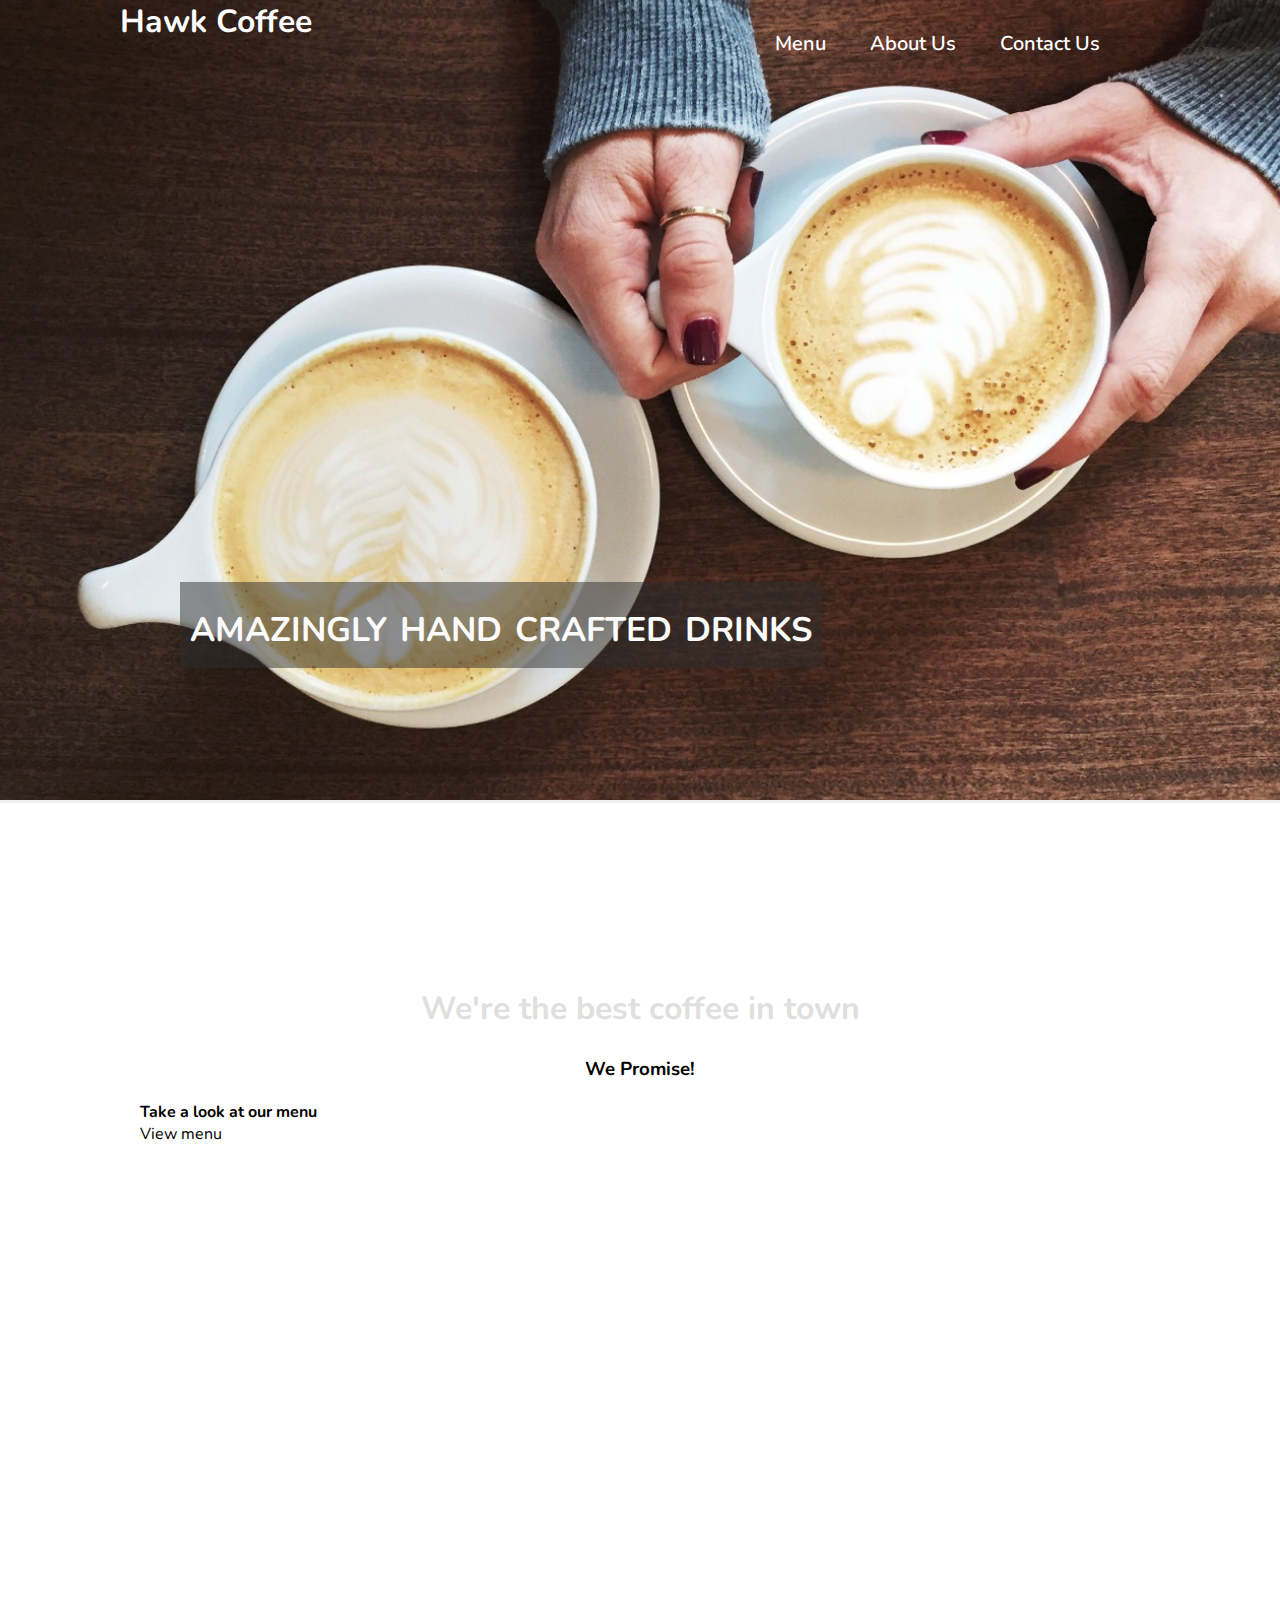
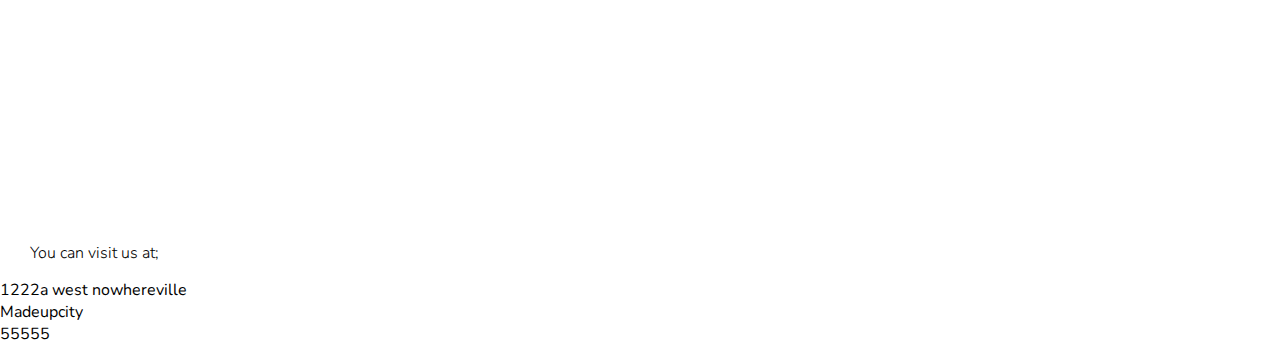
==== commit 7eab27cd: "restructured the markup and added some styles. Decided against using JS for this project" ====
--- a/Elliott_Aaron_Project1/index.html
+++ b/Elliott_Aaron_Project1/index.html
@@ -12,15 +12,29 @@
 
   <body>
 
-  	<div class="header-wrapper">
-  			<div class="container">
-		<div class="row">
+<div class="header-wrapper">
+  
+  <div class="container">
+		
+    <div class="row">
 
-			<div class="column twelve header">
+			<div class="column twelve header" >
 
-				<li>Aaron Elliott | </li>
+				<h1>Hawk Coffee</h1>
 
-				<li> Assignmen 1  </li>
+        <div class="nav-menu">
+
+          <div calss="main-nav" id="main-nav">
+
+            <a href="#"><li class="nav-btn">Menu</li></a>
+            
+            <a href="#"><li class="nav-btn">About Us</li></a>
+            
+            <a href="#"><li class="nav-btn">Contact Us</li></a>
+
+          </div>
+
+        </div>
 
 			</div>
 
@@ -28,54 +42,112 @@
 
 	</div>
 
+</div>
+
+  <!--
+
+    Need to used
+    <h1> Check 
+    <h2> Check
+    <h3> check
+    <p> check
+    <ol> 
+    <li> 
+    <strong> or <em> check 
+    <blockquote>, <q>, or <abbr>
+
+
+    <a>
+    <ul>
+    <li>
+
+
+    <a>
+    <img />
+    <figure> and <figcaption>
+
+  -->
+
 
   	</div>
 
 <div class="wrapper">
 
-				<div class="row">
-	         
-           <div class="slider">
-              
-              <div class="slides">
-                
-                <div class="slide" id="slide_1">
+    <div class="row">
 
-                    <div id="slide" class="slideContent">
+      <div class="slider">
 
-                     <h1 id="slideTitle">Scion FRS</h1>
+        <div class="slides">
 
-                    </div>
+          <div class="slide" id="slide_1">
 
-                </div>
+            <div id="slide" class="slideContent">
 
-                <div class="slide" id="slide_2">
+              <h1 id="slideTitle">amazingly hand crafted drinks</h1>
 
-                  <div id="slide" class="slideContent">
-
-                     <h1 id="slideTitle"> The Boston Bombing</h1>
-
-                  </div>
-
-              </div>
-
-              <div class="slide" id="slide_3">
-
-                  <div id="slide" class="slideContent">
-
-                    <h1 id="slideTitle"> Digital Sleuthing </h1>
-
-                 </div>
-
-              </div>
+            </div>
 
           </div>
-          <!-- Slides Container -->
-        
+
         </div>
-         <!-- slider container -->
+
+      </div><!-- slider container -->
+
+  </div>
+
+</div>
+
+<div class="wrapper">
+
+
+  <div class="container" id="callout">
+
+
+    <h2>We're the best coffee in town</h2>
+
+    <h3>We Promise! </h3>
+
+
+     <div class="colored-callout">
+
+
+      <strong>Take a look at our menu</strong>
+
+
+      <a><li class="cta">View menu</li></a>
 
     </div>
+
+
+  </div>
+
+
+</div>
+
+<div class="footer-wrapper">
+
+  <div class="footer-left">
+
+    <bold>
+
+      <p>You can visit us at;</p>
+
+      <ul>
+
+        <li>1222a west nowhereville</li>
+
+        <li>Madeupcity</li>
+
+        <li>55555</li>
+
+      </ul>
+
+    </bold>
+
+  </div>
+
+</div>
+
 
 </div>
          
@@ -86,6 +158,7 @@
 
 
 
+
     </script>
 
 </html>--- a/Elliott_Aaron_Project1/css/main.css
+++ b/Elliott_Aaron_Project1/css/main.css
@@ -1,7 +1,7 @@
 /*LAYOUT STYLES*/
 html,
 body{
-	background-color:#dfdfdf;
+	background-color:#fff;
 	height: 100%;
 	width: 100%;
 	font-family: 'Nunito', sans-serif;
@@ -11,10 +11,6 @@
 }
 h1{ 
 
-	font-size:1.25em; 
-	margin:10px; 
-	text-align:left;
-	font-weight: 300;
 }
 h2{ 
 
@@ -27,6 +23,10 @@
 	font-size:1em;
 	text-indent: 30px;
 
+}
+ul{
+	padding:0;
+	margin: 0;
 }
 li{
 	list-style: none;
@@ -103,6 +103,49 @@
 height: 0;
 }
 
+.header-wrapper{
+	width: 100%;
+	height: auto;
+	color:#fff;
+	position: absolute;
+	z-index:9999;
+	margin-top: 0;
+	height: 45px;
+}
+.header{
+	margin: 0px auto;
+}
+.header li{
+
+	font-size: 1.25em;
+	display: inline-block;
+	font-weight: 600;
+	margin-top: 10px;
+	margin-bottom: 0;
+
+}
+.header h1{
+	display: inline;	
+	margin: 30px 0px 0px 0px;
+	padding-top: 30px;
+
+}
+.nav-menu{
+	float: right;
+	width: auto;
+	padding:10px 0px;	
+
+}
+ul.main-nav{
+	padding:0;
+	margin: 0;
+}
+.nav-btn{
+	padding: 10px 20px;
+	color:#fff;
+	margin-top: 10px;
+
+}
 /*SLIDER CSS*/
 
 .slide-buttons{
@@ -111,6 +154,7 @@
 	position:relative;
 	max-width:310px;
 
+
 }
 .slide-btn{
 	font-size: 2em;
@@ -141,7 +185,7 @@
 
 	position:relative;
 	overflow: hidden;
-		height:100%;
+	height:100%;
 	min-height: 800px;
 	border-bottom: solid medium #F0F0F0;
 	background-color: #000;
@@ -191,10 +235,10 @@
 
 }
 #slide_1{
-	background-color: #343434;
+	background-image:url(../img/coffeewithhands.jpg);
 }
 #slide_2{
-	background-image:url(../img/AP49.jpg);
+	background-image:url(../img/sky.jpg);
 }
 #slide_3{
 	background-image:url(../img/AP83.jpg);
@@ -203,36 +247,22 @@
 .wrapper{
 	width: 100%;
 	min-height: 100%;
-
-
-}
-.header-wrapper{
-	width: 100%;
-	height: auto;
-	background-color: #09f;
-	color:#fff;
-	position: absolute;
-	z-index:9999;
-	margin-top: 0;
-	height: 45px;
-}
-.header{
-	text-align: center;
-	margin: 0px auto;
-}
-.header li{
-
-	font-size: 1.25em;
-	display: inline-block;
-	font-weight: 600;
-	margin-top: 10px;
-	margin-bottom: 0;
-
-}
+	background-color: #fff;
+
+}
+
 .quote{
 	font-style: italic;
 	color:#343434;
 	text-indent: 0px;
 }
-
-
+#callout h2{
+	padding-top:60px;
+	color:#dfdfdf;
+	text-align: center;
+}
+#callout h3{
+	text-align:center;
+}
+
+
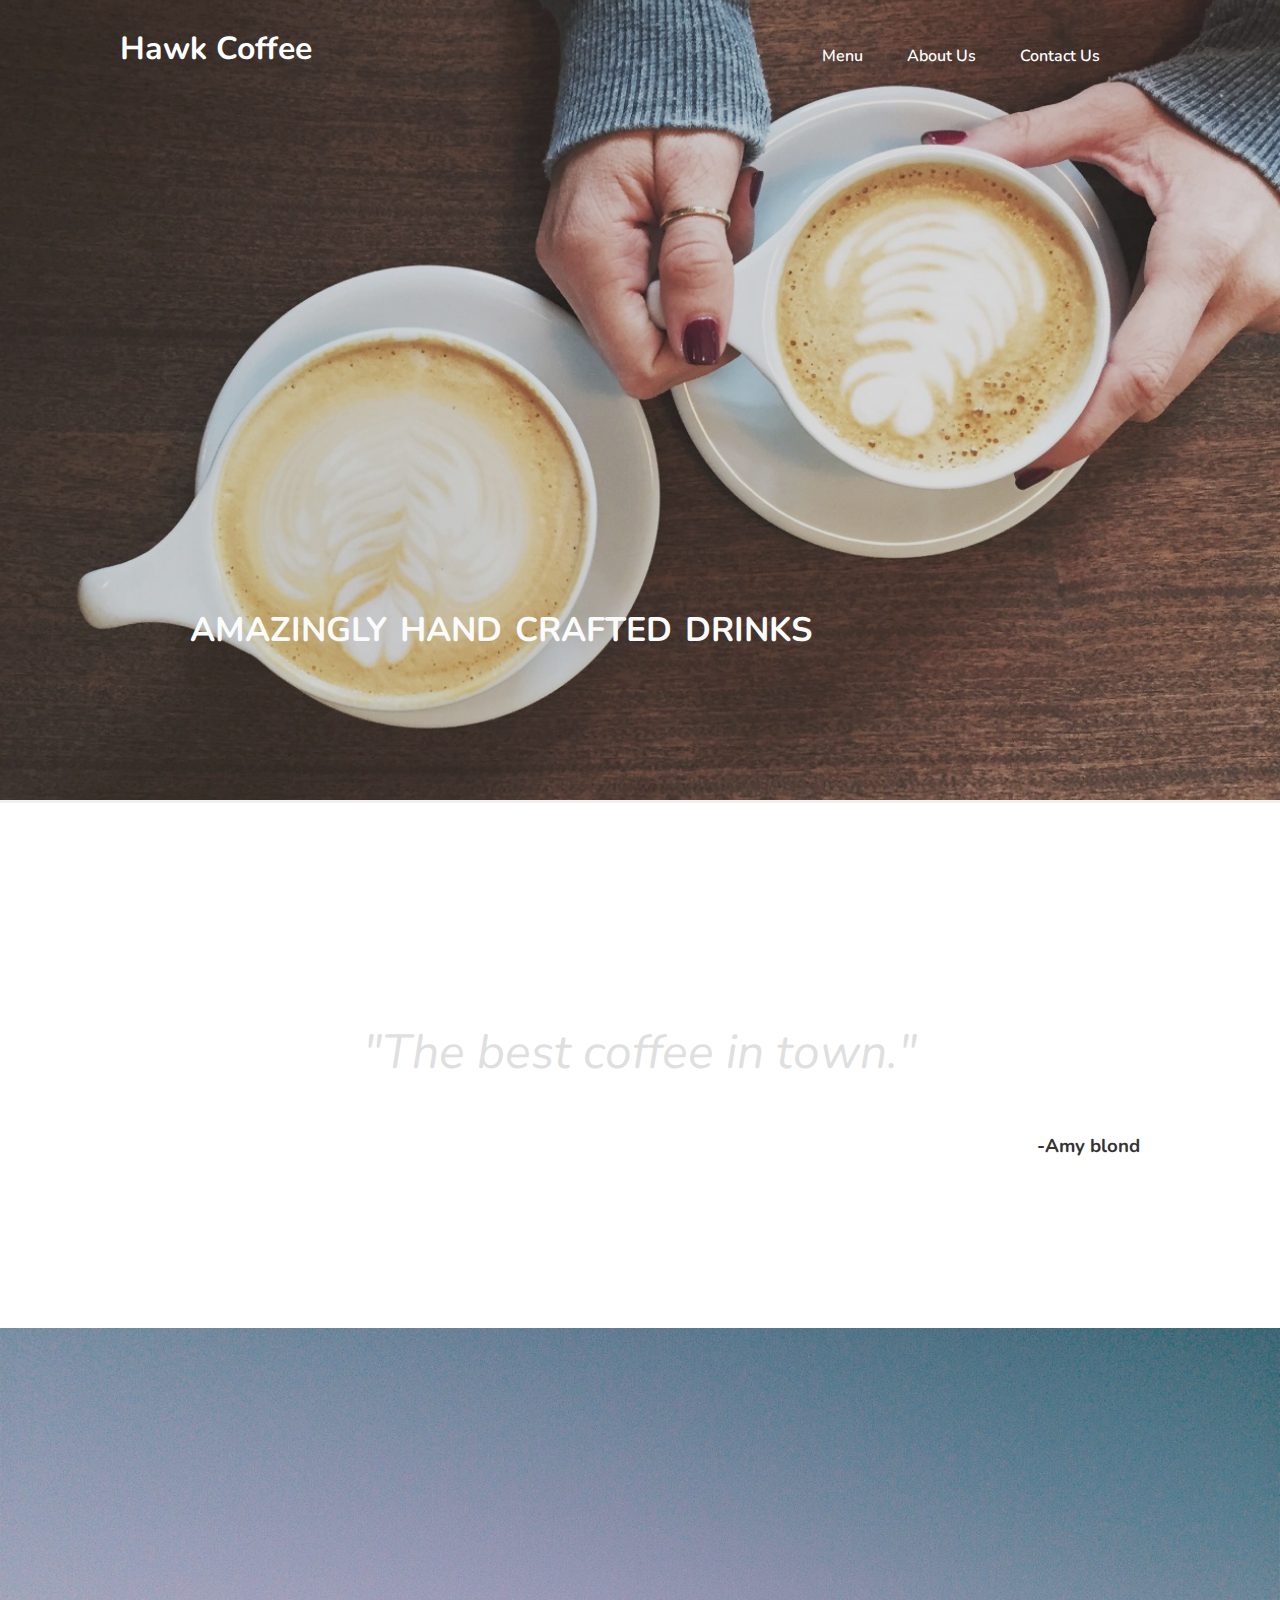
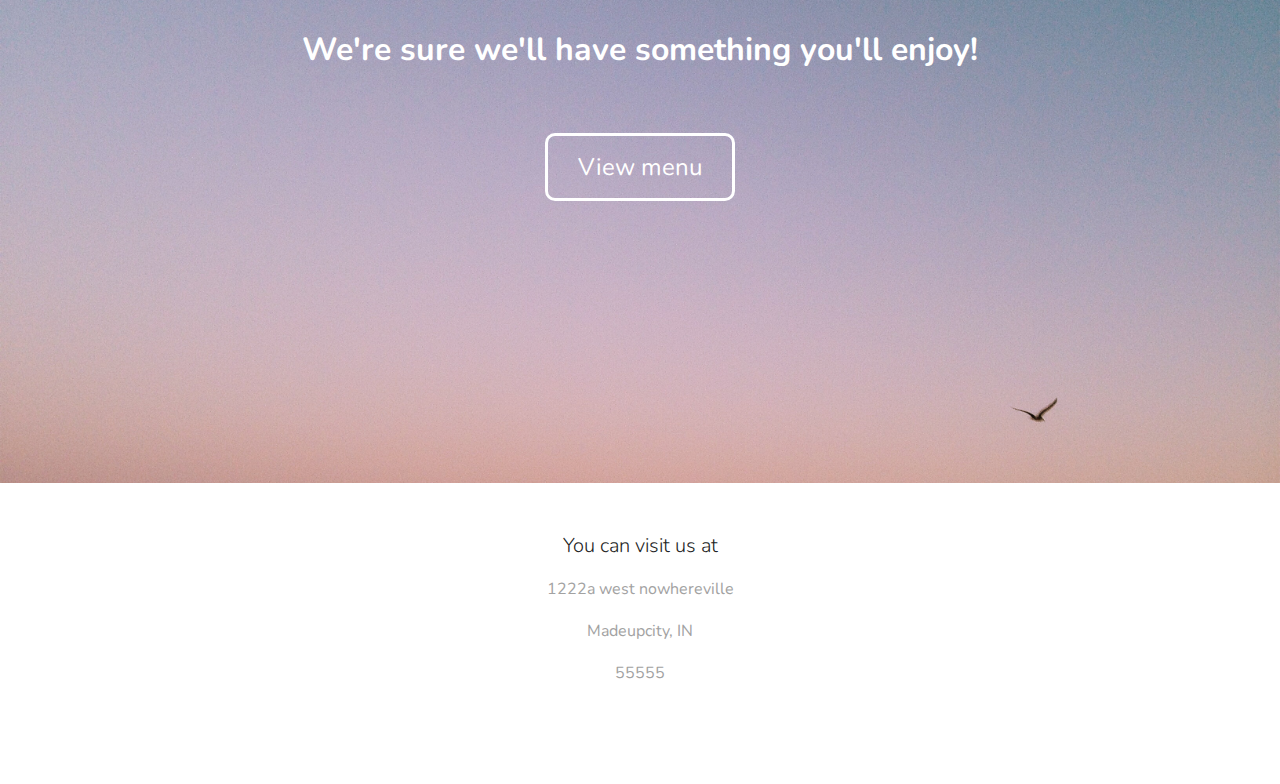
==== commit 49cb472b: "Added a git ignore file" ====
--- a/Elliott_Aaron_Project1/index.html
+++ b/Elliott_Aaron_Project1/index.html
@@ -20,7 +20,7 @@
 
 			<div class="column twelve header" >
 
-				<h1>Hawk Coffee</h1>
+				<h2>Hawk Coffee</h2>
 
         <div class="nav-menu">
 
@@ -44,42 +44,18 @@
 
 </div>
 
-  <!--
-
-    Need to used
-    <h1> Check 
-    <h2> Check
-    <h3> check
-    <p> check
-    <ol> 
-    <li> 
-    <strong> or <em> check 
-    <blockquote>, <q>, or <abbr>
-
-
-    <a>
-    <ul>
-    <li>
-
-
-    <a>
-    <img />
-    <figure> and <figcaption>
-
-  -->
-
-
-  	</div>
 
 <div class="wrapper">
 
-    <div class="row">
+  <div class="row">
 
-      <div class="slider">
+    <div class="slider">
 
-        <div class="slides">
+      <div class="slides">
 
-          <div class="slide" id="slide_1">
+        <div class="slide" id="slide_1">
+
+          <div class="mask">
 
             <div id="slide" class="slideContent">
 
@@ -91,10 +67,12 @@
 
         </div>
 
-      </div><!-- slider container -->
+      </div>
+
+    </div><!-- slider container -->
 
   </div>
-
+  
 </div>
 
 <div class="wrapper">
@@ -103,48 +81,52 @@
   <div class="container" id="callout">
 
 
-    <h2>We're the best coffee in town</h2>
+    <blockquote>"The best coffee in town."</blockquote>
 
-    <h3>We Promise! </h3>
-
-
-     <div class="colored-callout">
-
-
-      <strong>Take a look at our menu</strong>
-
-
-      <a><li class="cta">View menu</li></a>
-
+    <h3>-Amy blond</h3>
+    
     </div>
-
-
+  
   </div>
-
 
 </div>
 
+<div class="colored-callout">
+
+  <div class="container">
+    
+    <strong>We're sure we'll have something you'll enjoy!</strong>
+
+
+    <a><li class="cta">View menu</li></a>
+  </div>
+
+</div>
+
+
+
+
+
+
+
 <div class="footer-wrapper">
 
-  <div class="footer-left">
 
-    <bold>
 
-      <p>You can visit us at;</p>
+      <p>You can visit us at</p>
 
       <ul>
 
         <li>1222a west nowhereville</li>
 
-        <li>Madeupcity</li>
+        <li>Madeupcity, IN</li>
 
         <li>55555</li>
 
       </ul>
 
-    </bold>
 
-  </div>
+
 
 </div>
 
--- a/Elliott_Aaron_Project1/css/main.css
+++ b/Elliott_Aaron_Project1/css/main.css
@@ -124,63 +124,43 @@
 	margin-bottom: 0;
 
 }
-.header h1{
-	display: inline;	
-	margin: 30px 0px 0px 0px;
-	padding-top: 30px;
+.header h2{
+	display: inline;
+	float: left;
+
 
 }
 .nav-menu{
 	float: right;
 	width: auto;
-	padding:10px 0px;	
+	padding:40px 0px;
+	margin:0;	
 
 }
 ul.main-nav{
 	padding:0;
 	margin: 0;
 }
-.nav-btn{
-	padding: 10px 20px;
+li.nav-btn{
+	padding: 5px 10px;
 	color:#fff;
-	margin-top: 10px;
+	font-size: 1em;
+	margin: 0px 10px;
+	color:#fefefe;
 
 }
 /*SLIDER CSS*/
 
-.slide-buttons{
-	text-align:center;
-	margin:0 auto;
-	position:relative;
-	max-width:310px;
-
-
-}
-.slide-btn{
-	font-size: 2em;
-	width: 20px;
-	border:none;
-	padding: 0;
-	margin: 0;
-	background-color: rgba(245,245,245,0.0);
-	color: rgba(100,100, 100,0.6);
-
-}
-.slide-btn:hover{
-
-	color: #AAAAAA;
-
-}
-.active{
-	color:#f2592a;
-}
-.active:hover{
-	color:#f9a23e;
-}
-
-
-
-
+
+.mask{
+	background-color:rgba(100,100,100,.25);
+	width: 100%;
+	height: 100%;
+	position: relative;
+	top:0;
+	left:0;
+
+}
 .slider{
 
 	position:relative;
@@ -209,7 +189,7 @@
 
 }
 .slideContent{
-	        margin-left: auto;
+	    margin-left: auto;
         margin-right: auto;
         width: 76%;
         max-width:1000px;
@@ -230,7 +210,6 @@
 	left: 200px;
 	max-width: auto;
 	font-variant: small-caps;
-	background-color: rgba(45,45,45,0.5);
 
 
 }
@@ -246,7 +225,6 @@
 /*MAIN CONTENT CSS*/
 .wrapper{
 	width: 100%;
-	min-height: 100%;
 	background-color: #fff;
 
 }
@@ -255,14 +233,72 @@
 	font-style: italic;
 	color:#343434;
 	text-indent: 0px;
-}
-#callout h2{
-	padding-top:60px;
+
+}
+#callout{
+	padding: 150px 0px;
+}
+#callout blockquote{
 	color:#dfdfdf;
 	text-align: center;
+	font-size: 3em;	
+	font-style: italic;
 }
 #callout h3{
 	text-align:center;
-}
-
-
+	text-align: right;
+	color:#343434;
+}
+
+.colored-callout{
+	text-align: center;
+	background-image:url(../img/sky.jpg);
+	background-size: cover;
+	padding-top: 300px;
+	padding-bottom: 300px;
+	max-height: 600px;
+	overflow: hidden;
+}
+
+.colored-callout strong{
+	font-size: 2em;
+	color:#fff;
+	display: block;
+	margin-bottom: 80px;
+
+}
+
+.colored-callout .cta{
+	display: inline;
+	padding: 15px 30px;
+	font-size: 1.5em;
+	color:#fff;
+	border-radius:10px;
+	border: solid medium #fff;
+	cursor: pointer;
+}
+.colored-callout .cta:hover{
+	background-color: rgba(245,245,245,0.5);
+}
+
+.footer-wrapper{
+	text-align: center;
+	padding:30px 0px 80px 0px;
+}
+.footer-wrapper ul{
+	text-align: center;
+}
+.footer-wrapper ul li{
+	margin:20px 0px;
+	color:#a2a2a2;
+}
+
+.footer-wrapper p{
+	padding: 0;
+	margin:20px 30px 20px 0px;
+	text-align: center;
+	font-size: 1.25em;
+	color:#232323;
+}
+
+
